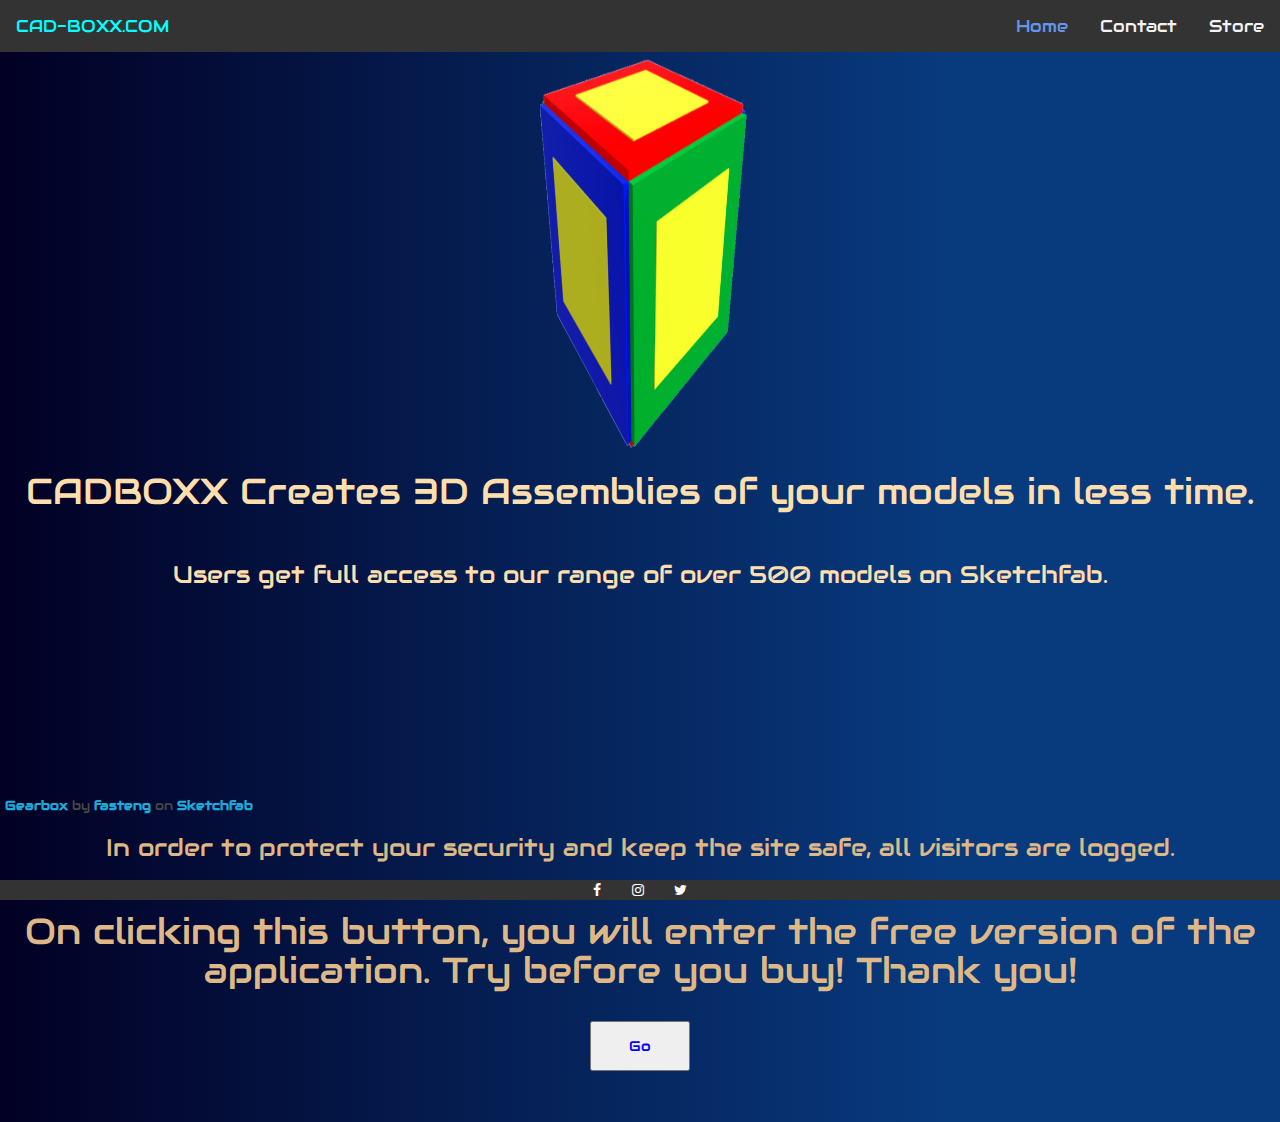
==== index.html @ 6897d395 "Update index.html" ====
<!DOCTYPE html>
<html>
<head>
<meta name="viewport" content="width=device-width, initial-scale=1">
<link rel="stylesheet" href="https://cdnjs.cloudflare.com/ajax/libs/font-awesome/4.7.0/css/font-awesome.min.css">
<link rel="stylesheet" href="https://maxcdn.bootstrapcdn.com/bootstrap/3.3.7/css/bootstrap.min.css">
<link href='https://fonts.googleapis.com/css?family=Audiowide' rel='stylesheet'>
<link rel="stylesheet" href="./style.css" >
<title>
    CAD-BOXX.COM
</title>
<link rel="icon" type="image/png" sizes="32x32" href="logo3.png">
<link rel="icon" type="image/png" sizes="16x16" href="logo3.png">
</head>

<body>

<div class="topnav" id="myTopnav">
  <a href="#" class="icon1">CAD-BOXX.COM</a>
  <a href="#">Store</a>
  <a href="./contact.html">Contact</a>
    
  <a href="./index.html" class="active" >Home</a>
  
  <a href="javascript:void(0);" class="icon" onclick="myFunction()">
    <i class="fa fa-bars"></i>
  </a>
 
</div>

<div class="image-content">
    <img src="logo33.png" width="300px" height="300px" >
</div>
    
<div class="text-content">
    <h1> CADBOXX Creates 3D Assemblies of your models in less time.</h1>
</br>
    <h3> Users get full access to our range of over 500 models on Sketchfab.</h3>
</div>


    
    <div width="100%" height="600px" >
            <div class="sketchfab-embed-wrapper" style="align:center"> <iframe title="Gearbox" frameborder="0" allowfullscreen mozallowfullscreen="true" webkitallowfullscreen="true" allow="autoplay; fullscreen; xr-spatial-tracking" xr-spatial-tracking execution-while-out-of-viewport execution-while-not-rendered web-share src="https://sketchfab.com/models/4975e2512140413f9b12cc6fe8e4a70b/embed?autospin=1&autostart=1&ui_theme=dark"> </iframe> <p style="font-size: 13px; font-weight: normal; margin: 5px; color: #4A4A4A;"> <a href="https://sketchfab.com/3d-models/gearbox-4975e2512140413f9b12cc6fe8e4a70b?utm_medium=embed&utm_campaign=share-popup&utm_content=4975e2512140413f9b12cc6fe8e4a70b" target="_blank" style="font-weight: bold; color: #1CAAD9;"> Gearbox </a> by <a href="https://sketchfab.com/fasteng?utm_medium=embed&utm_campaign=share-popup&utm_content=4975e2512140413f9b12cc6fe8e4a70b" target="_blank" style="font-weight: bold; color: #1CAAD9;"> fasteng </a> on <a href="https://sketchfab.com?utm_medium=embed&utm_campaign=share-popup&utm_content=4975e2512140413f9b12cc6fe8e4a70b" target="_blank" style="font-weight: bold; color: #1CAAD9;">Sketchfab</a></p></div>    
    </div>

<div class="text-content-2">
    <h3> In order to protect your security and keep the site safe, all visitors are logged.</h3>
    <br>
    <h1> On clicking this button, you will enter the free version of the application. Try before you buy! Thank you!</h1>
    <br>
    <button class="btn-large" style="width:100px;height:50px;color:blue"> Go </button>
  <br>

</div>
<div class="footer">
    <i class="fa fa-facebook" style="padding-right: 2%"></i>
    <i class="fa fa-instagram" style="padding-right: 2%"></i>
    <i class="fa fa-twitter"></i>
  </div>





<script>
function myFunction() {
  var x = document.getElementById("myTopnav");
  if (x.className === "topnav") {
    x.className += " responsive";
  } else {
    x.className = "topnav";
  }
}
</script>

</body>
</html>
---- style.css ----
body {
    margin: 0;
    
    font-family: 'Audiowide';
    background: rgb(2,0,36);
  background: linear-gradient(90deg, rgba(2,0,36,1) 0%, rgba(8,58,126,1) 74%);
  }
  
  .topnav {
    overflow: hidden;
    background-color: #333;
  }
  
  .topnav a {
    float: right;
    display: block;
    color: #f2f2f2;
    text-align: center;
    padding: 14px 16px;
    text-decoration: none;
    font-size: 17px;
  }
  
  
  .topnav a.icon1 {
    
    
    float: left;
    color: #f2f2f2;
    text-align: center;
    padding: 14px 16px;
    text-decoration: none;
    font-size: 17px;
  }
  
  .topnav a:hover {
    
    color: aqua;
  }
  
  .topnav a.active {
    
    color:cornflowerblue;
  }
  
  .topnav .icon {
    display: none;
  }
  
  .footer {
    position: fixed;
    left: 0;
    bottom: 0;
    width: 100%;
    background-color: #333;
    color: white;
    text-align: center;
  }
  
  .footer i:hover{
    color:aqua;
  }
  
  .text-content{
      
      
      color:navajowhite;
      text-decoration: solid;
      align-items: center;
      text-align: center;
      padding-bottom: 3%;
      
  }
  
  
  .text-content-2{
      
      
      color:burlywood;
      text-decoration: solid;
      align-items: center;
      text-align: center;
      padding-bottom: 4%;
      
  }
  .image-content{
      align-content: center;
  }
  .image-content img{
      color: wheat;
      height: 400px;
      display: block;
    margin-left: auto;
    margin-right: auto;
   
      
  }
  
  @media screen and (max-width: 600px) {
    .topnav a:not(:first-child) {display: none;}
    .topnav a.icon {
      float: right;
      display: block;
    }
  }
  
  @media screen and (max-width: 600px) {
    .topnav.responsive {position: relative;}
    .topnav.responsive .icon {
      position: absolute;
      right: 0;
      top: 0;
    }
    .topnav.responsive a {
      float: none;
      display: block;
      text-align: left;
    }
  }
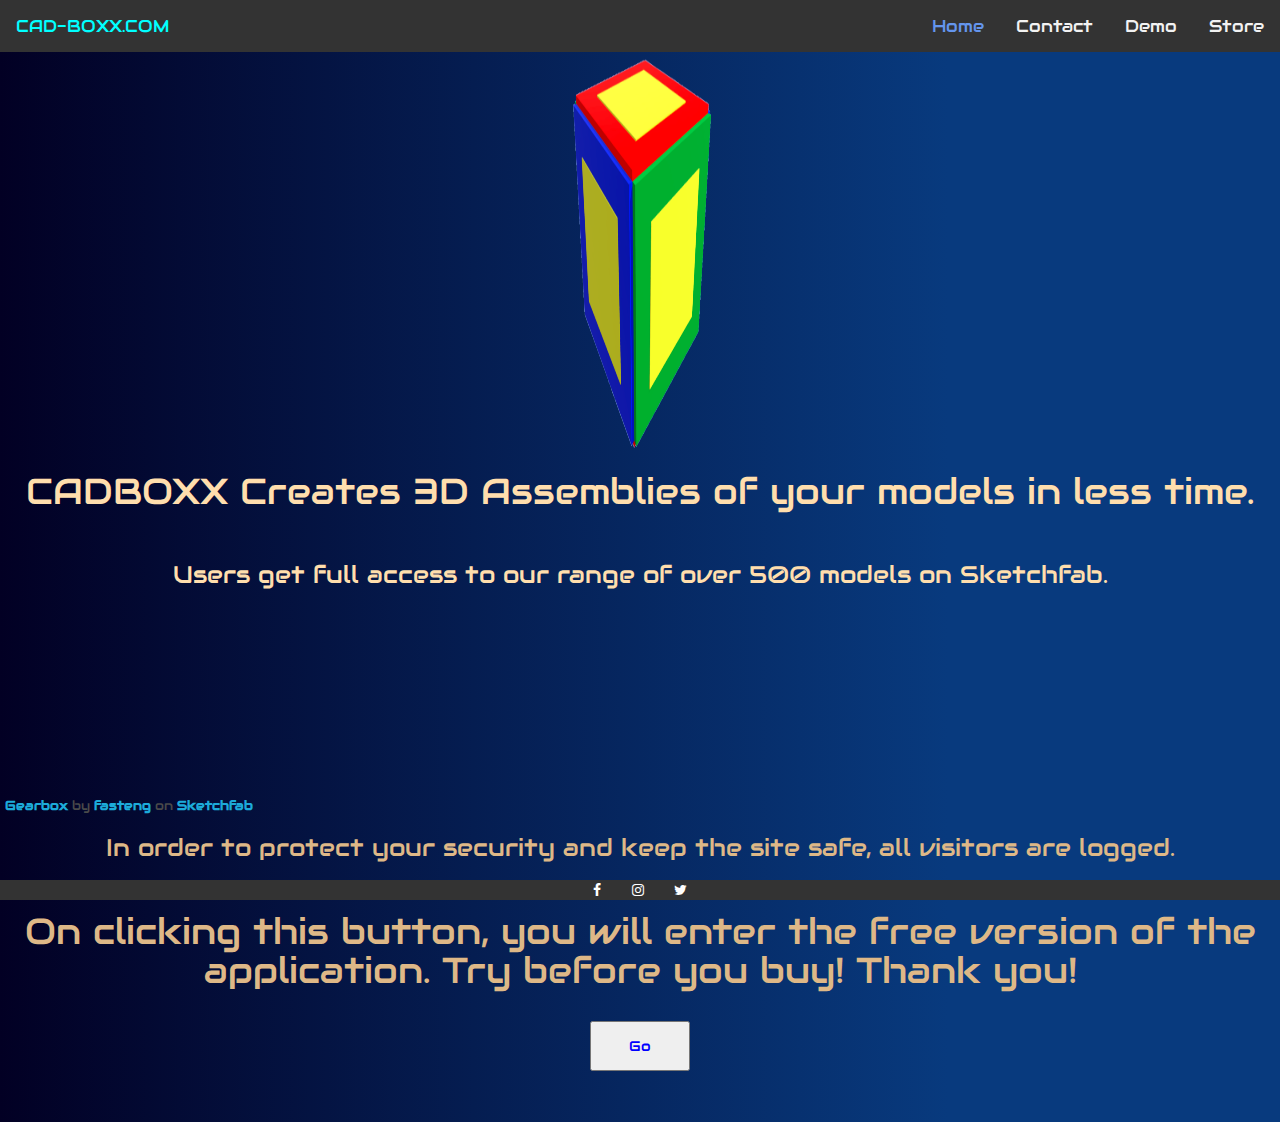
==== commit 2f811160: "Update index.html" ====
--- a/index.html
+++ b/index.html
@@ -17,7 +17,9 @@
 
 <div class="topnav" id="myTopnav">
   <a href="#" class="icon1">CAD-BOXX.COM</a>
-  <a href="#">Store</a>
+  <a href="./store.html">Store</a>
+  <a href="./demo.html">Demo</a>
+    
   <a href="./contact.html">Contact</a>
     
   <a href="./index.html" class="active" >Home</a>
@@ -28,8 +30,8 @@
  
 </div>
 
-<div class="image-content">
-    <img src="logo33.png" width="300px" height="300px" >
+<div class="image-content" top50>
+    <img src="logo33.png" width="200px" height="200px" >
 </div>
     
 <div class="text-content">
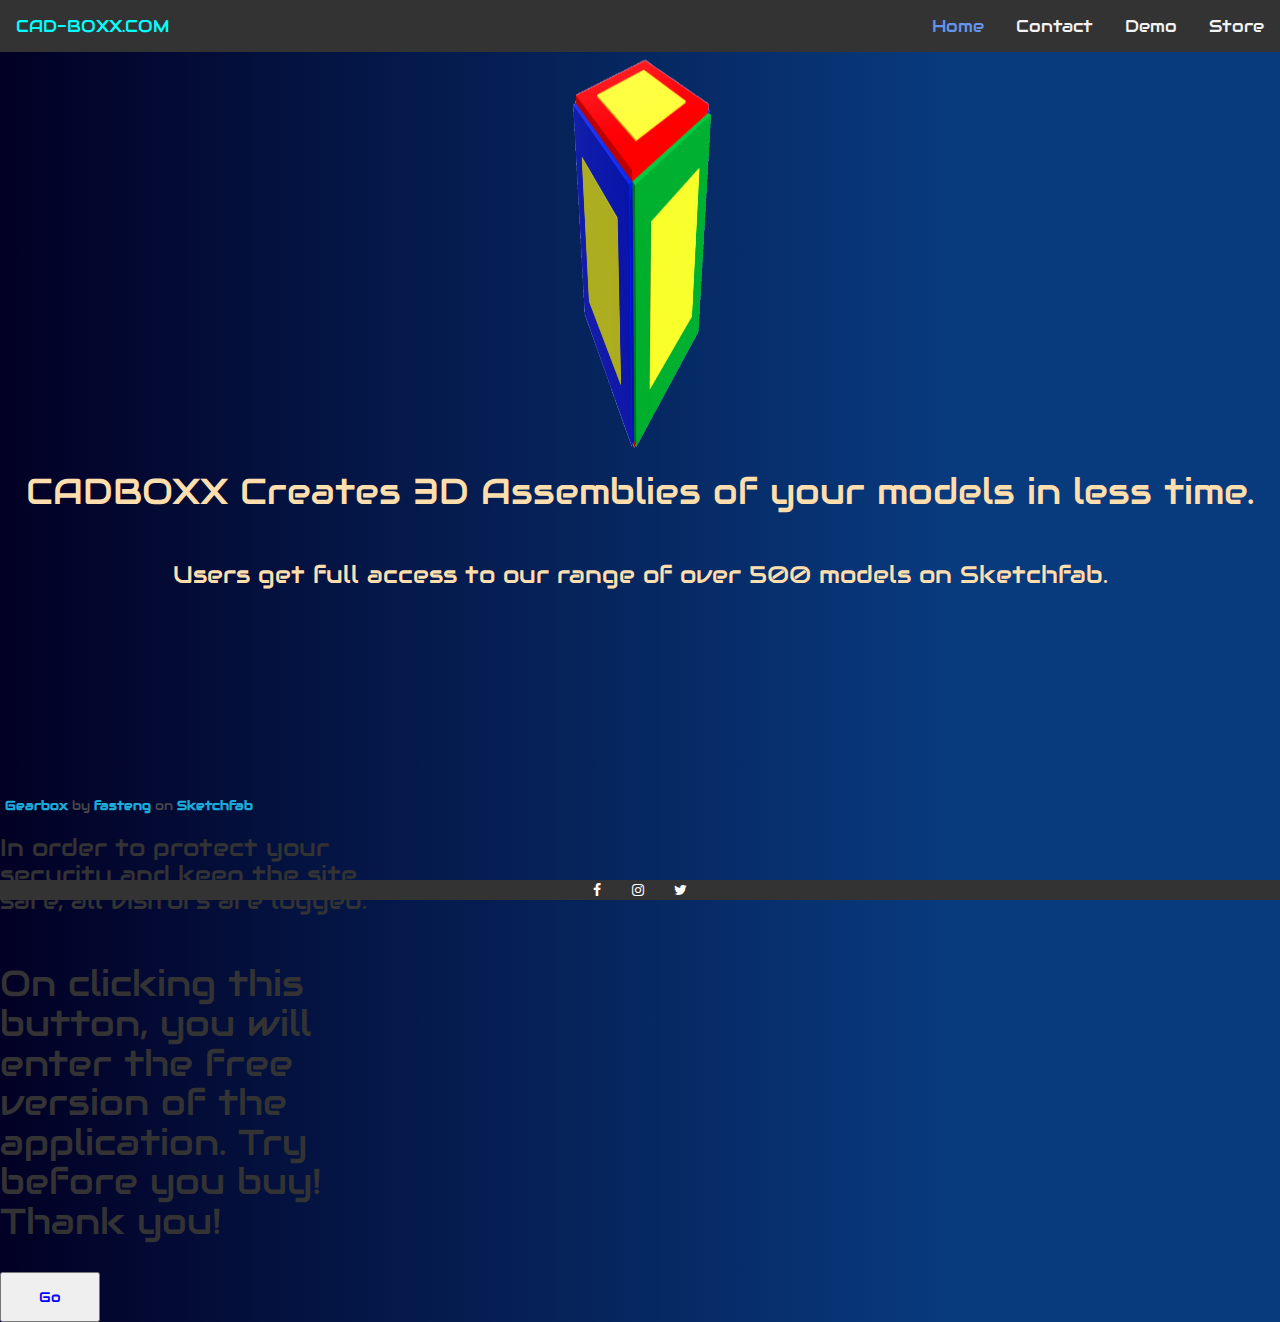
==== commit 3d9b15df: "Update index.html" ====
--- a/index.html
+++ b/index.html
@@ -30,7 +30,7 @@
  
 </div>
 
-<div class="image-content" top50>
+<div class="image-content" >
     <img src="logo33.png" width="200px" height="200px" >
 </div>
     
@@ -42,9 +42,12 @@
 
 
     
-    <div width="100%" height="600px" >
+    <div width="100%" height="600px" style="display:inline-block">
+        <div style="width:30%;height:30%></div>
             <div class="sketchfab-embed-wrapper" style="align:center"> <iframe title="Gearbox" frameborder="0" allowfullscreen mozallowfullscreen="true" webkitallowfullscreen="true" allow="autoplay; fullscreen; xr-spatial-tracking" xr-spatial-tracking execution-while-out-of-viewport execution-while-not-rendered web-share src="https://sketchfab.com/models/4975e2512140413f9b12cc6fe8e4a70b/embed?autospin=1&autostart=1&ui_theme=dark"> </iframe> <p style="font-size: 13px; font-weight: normal; margin: 5px; color: #4A4A4A;"> <a href="https://sketchfab.com/3d-models/gearbox-4975e2512140413f9b12cc6fe8e4a70b?utm_medium=embed&utm_campaign=share-popup&utm_content=4975e2512140413f9b12cc6fe8e4a70b" target="_blank" style="font-weight: bold; color: #1CAAD9;"> Gearbox </a> by <a href="https://sketchfab.com/fasteng?utm_medium=embed&utm_campaign=share-popup&utm_content=4975e2512140413f9b12cc6fe8e4a70b" target="_blank" style="font-weight: bold; color: #1CAAD9;"> fasteng </a> on <a href="https://sketchfab.com?utm_medium=embed&utm_campaign=share-popup&utm_content=4975e2512140413f9b12cc6fe8e4a70b" target="_blank" style="font-weight: bold; color: #1CAAD9;">Sketchfab</a></p></div>    
-    </div>
+        <div style="width:30%;height:30%></div>
+          
+</div>
 
 <div class="text-content-2">
     <h3> In order to protect your security and keep the site safe, all visitors are logged.</h3>
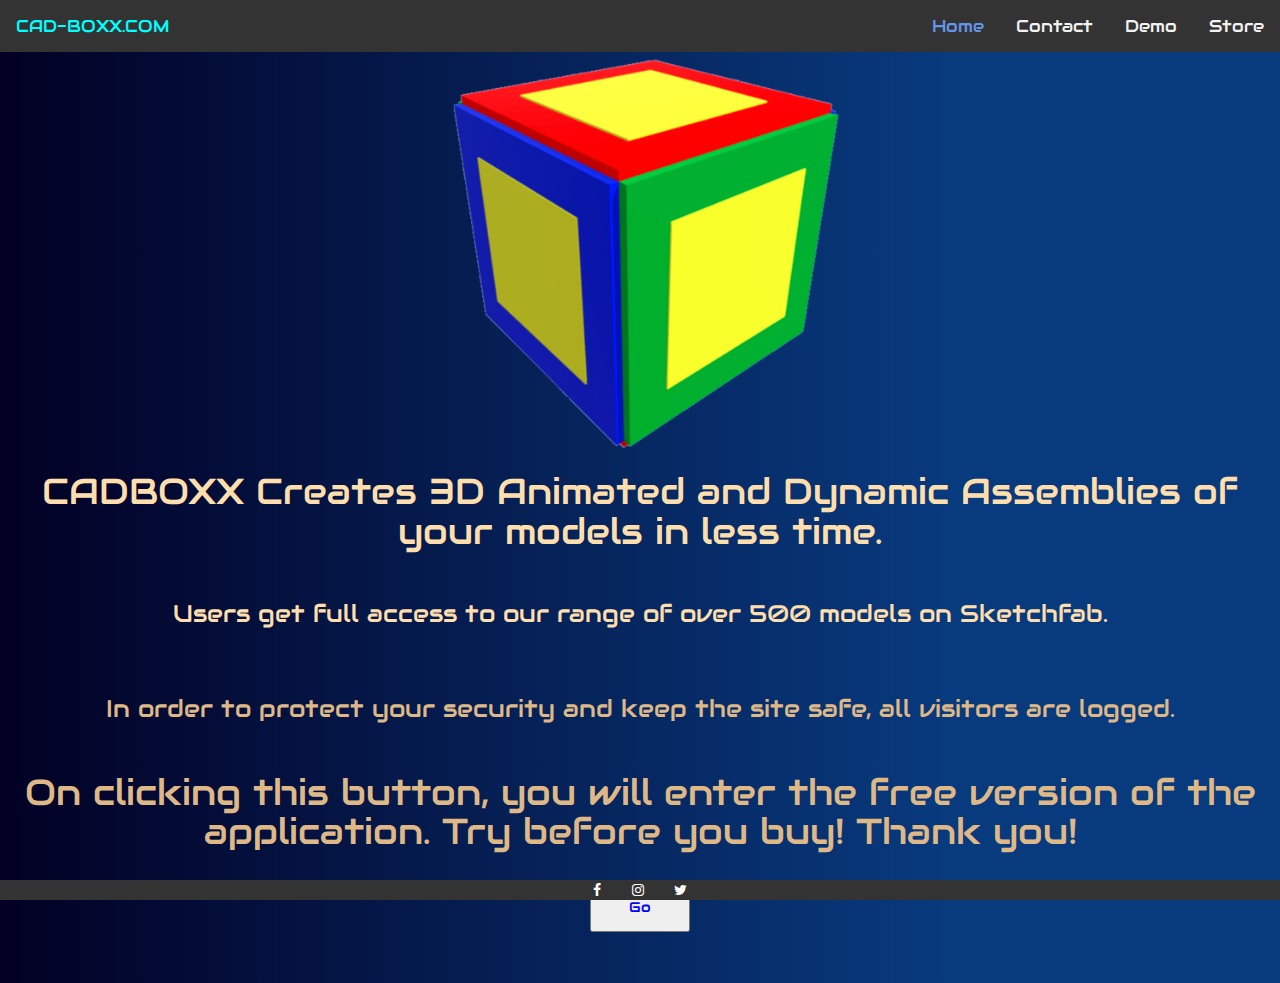
==== commit c289cbce: "Update index.html" ====
--- a/index.html
+++ b/index.html
@@ -31,22 +31,13 @@
 </div>
 
 <div class="image-content" >
-    <img src="logo33.png" width="200px" height="200px" >
+    <img src="logo33.png" >
 </div>
     
 <div class="text-content">
-    <h1> CADBOXX Creates 3D Assemblies of your models in less time.</h1>
+    <h1> CADBOXX Creates 3D Animated and Dynamic Assemblies of your models in less time.</h1>
 </br>
     <h3> Users get full access to our range of over 500 models on Sketchfab.</h3>
-</div>
-
-
-    
-    <div width="100%" height="600px" style="display:inline-block">
-        <div style="width:30%;height:30%></div>
-            <div class="sketchfab-embed-wrapper" style="align:center"> <iframe title="Gearbox" frameborder="0" allowfullscreen mozallowfullscreen="true" webkitallowfullscreen="true" allow="autoplay; fullscreen; xr-spatial-tracking" xr-spatial-tracking execution-while-out-of-viewport execution-while-not-rendered web-share src="https://sketchfab.com/models/4975e2512140413f9b12cc6fe8e4a70b/embed?autospin=1&autostart=1&ui_theme=dark"> </iframe> <p style="font-size: 13px; font-weight: normal; margin: 5px; color: #4A4A4A;"> <a href="https://sketchfab.com/3d-models/gearbox-4975e2512140413f9b12cc6fe8e4a70b?utm_medium=embed&utm_campaign=share-popup&utm_content=4975e2512140413f9b12cc6fe8e4a70b" target="_blank" style="font-weight: bold; color: #1CAAD9;"> Gearbox </a> by <a href="https://sketchfab.com/fasteng?utm_medium=embed&utm_campaign=share-popup&utm_content=4975e2512140413f9b12cc6fe8e4a70b" target="_blank" style="font-weight: bold; color: #1CAAD9;"> fasteng </a> on <a href="https://sketchfab.com?utm_medium=embed&utm_campaign=share-popup&utm_content=4975e2512140413f9b12cc6fe8e4a70b" target="_blank" style="font-weight: bold; color: #1CAAD9;">Sketchfab</a></p></div>    
-        <div style="width:30%;height:30%></div>
-          
 </div>
 
 <div class="text-content-2">
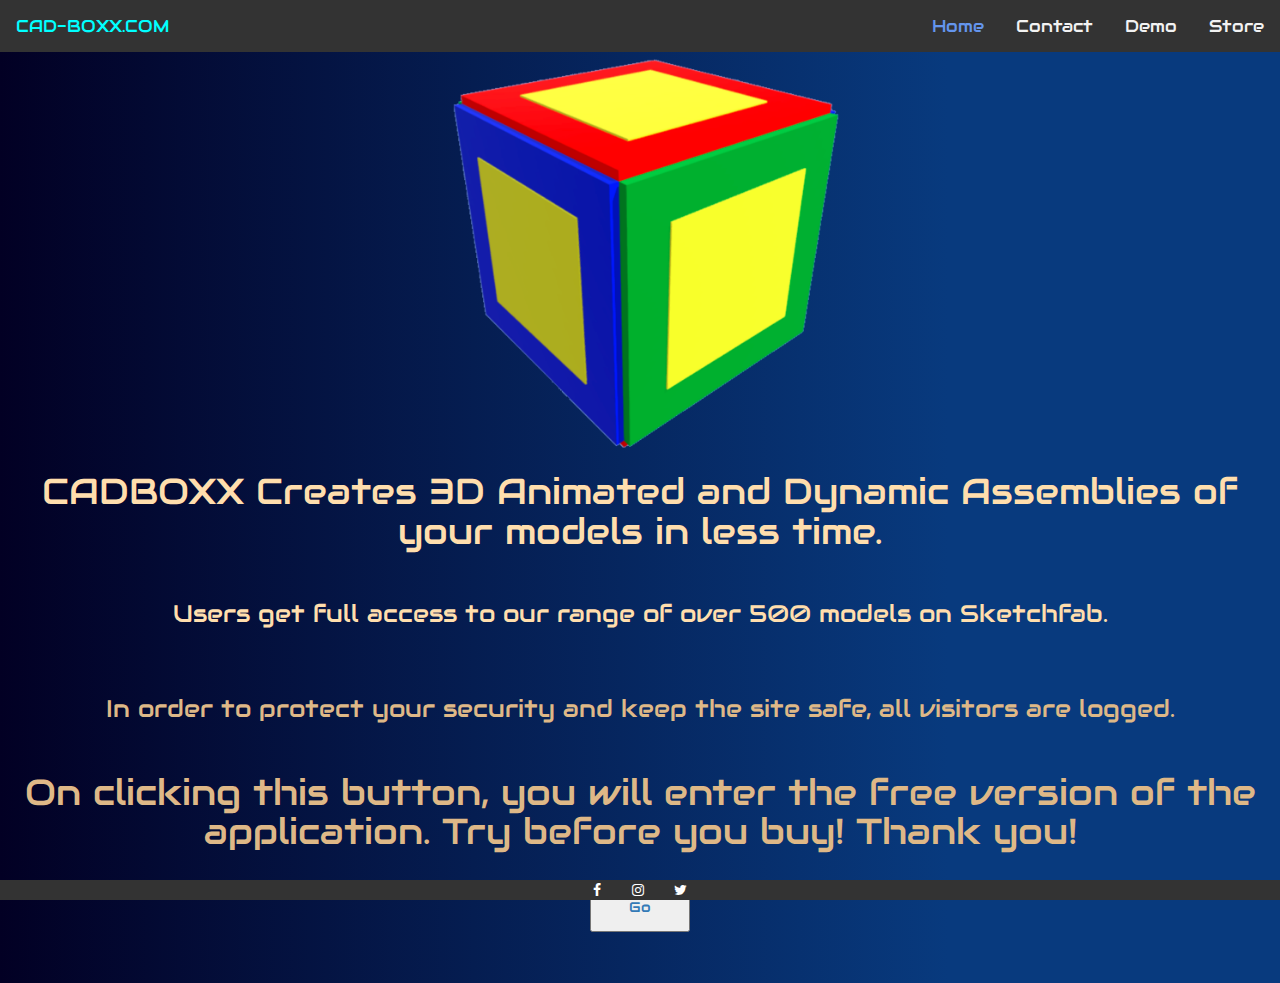
==== commit 3726cf1e: "Update index.html" ====
--- a/index.html
+++ b/index.html
@@ -45,14 +45,14 @@
     <br>
     <h1> On clicking this button, you will enter the free version of the application. Try before you buy! Thank you!</h1>
     <br>
-    <button class="btn-large" style="width:100px;height:50px;color:blue"> Go </button>
+    <button class="btn-large" style="width:100px;height:50px;color:blue" ><a href="./demo.html" > Go </a></button>
   <br>
 
 </div>
 <div class="footer">
-    <i class="fa fa-facebook" style="padding-right: 2%"></i>
-    <i class="fa fa-instagram" style="padding-right: 2%"></i>
-    <i class="fa fa-twitter"></i>
+    <i class="fa fa-facebook" style="padding-right: 2%" href="https://facebook.com/cad-boxx.com/"></i>
+    <i class="fa fa-instagram" style="padding-right: 2%" href="https://instagram.coom/fasteng22/"></i>
+    <i class="fa fa-twitter" href="https://twitter.com/fastfea/"></i>
   </div>
 
 
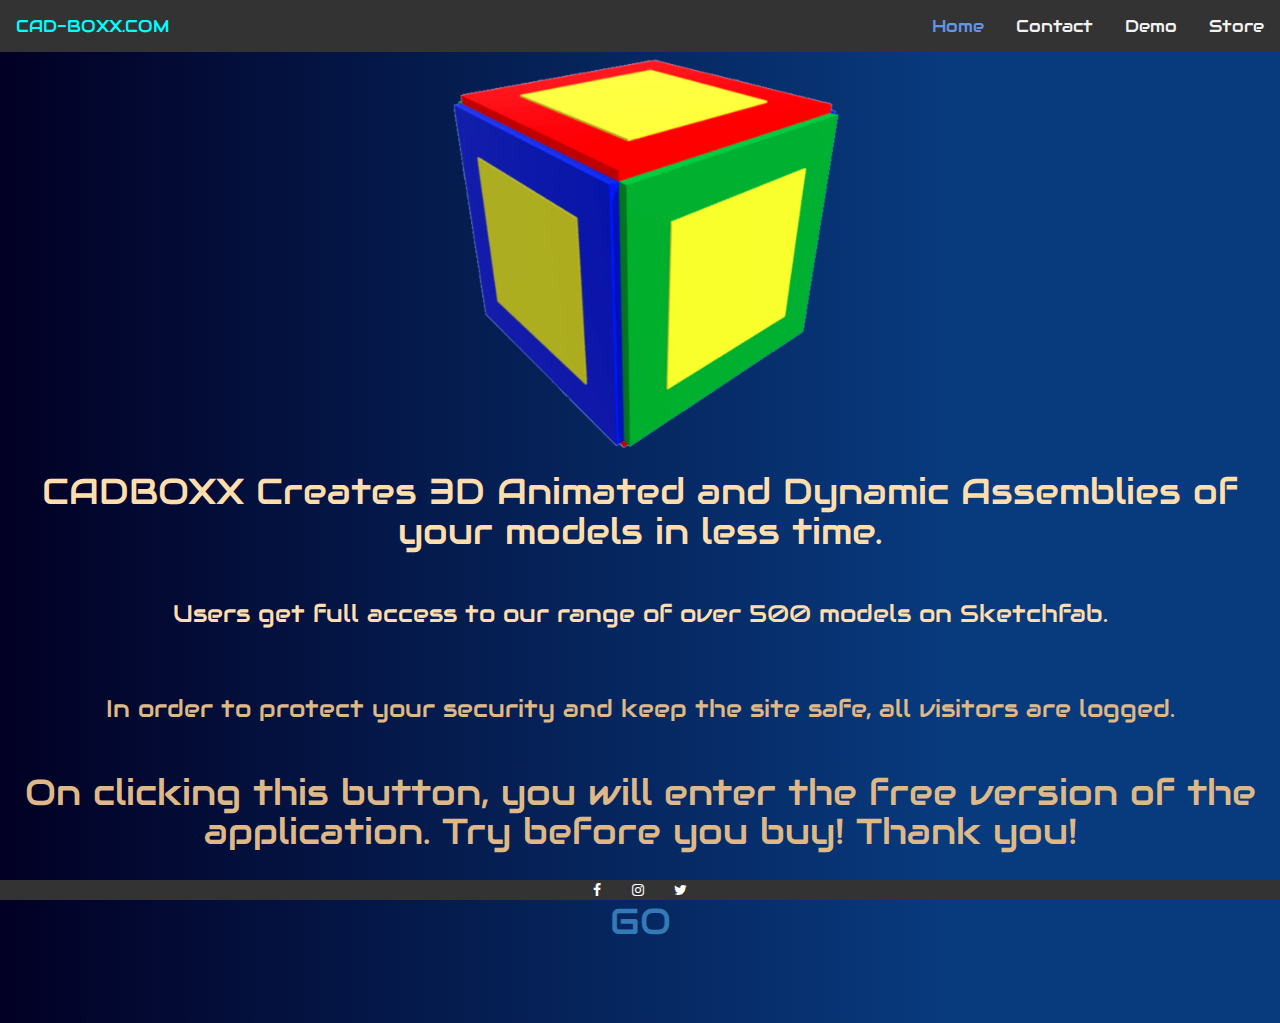
==== commit 6d7cd89e: "green8" ====
--- a/index.html
+++ b/index.html
@@ -45,13 +45,13 @@
     <br>
     <h1> On clicking this button, you will enter the free version of the application. Try before you buy! Thank you!</h1>
     <br>
-    <button class="btn-large" style="width:100px;height:50px;color:blue" ><a href="./demo.html" > Go </a></button>
+    <a href="demo.html" ><h1>GO</h1></a>
   <br>
 
 </div>
 <div class="footer">
     <i class="fa fa-facebook" style="padding-right: 2%" href="https://facebook.com/cad-boxx.com/"></i>
-    <i class="fa fa-instagram" style="padding-right: 2%" href="https://instagram.coom/fasteng22/"></i>
+    <i class="fa fa-instagram" style="padding-right: 2%" href="https://instagram.com/fasteng22/"></i>
     <i class="fa fa-twitter" href="https://twitter.com/fastfea/"></i>
   </div>
 
